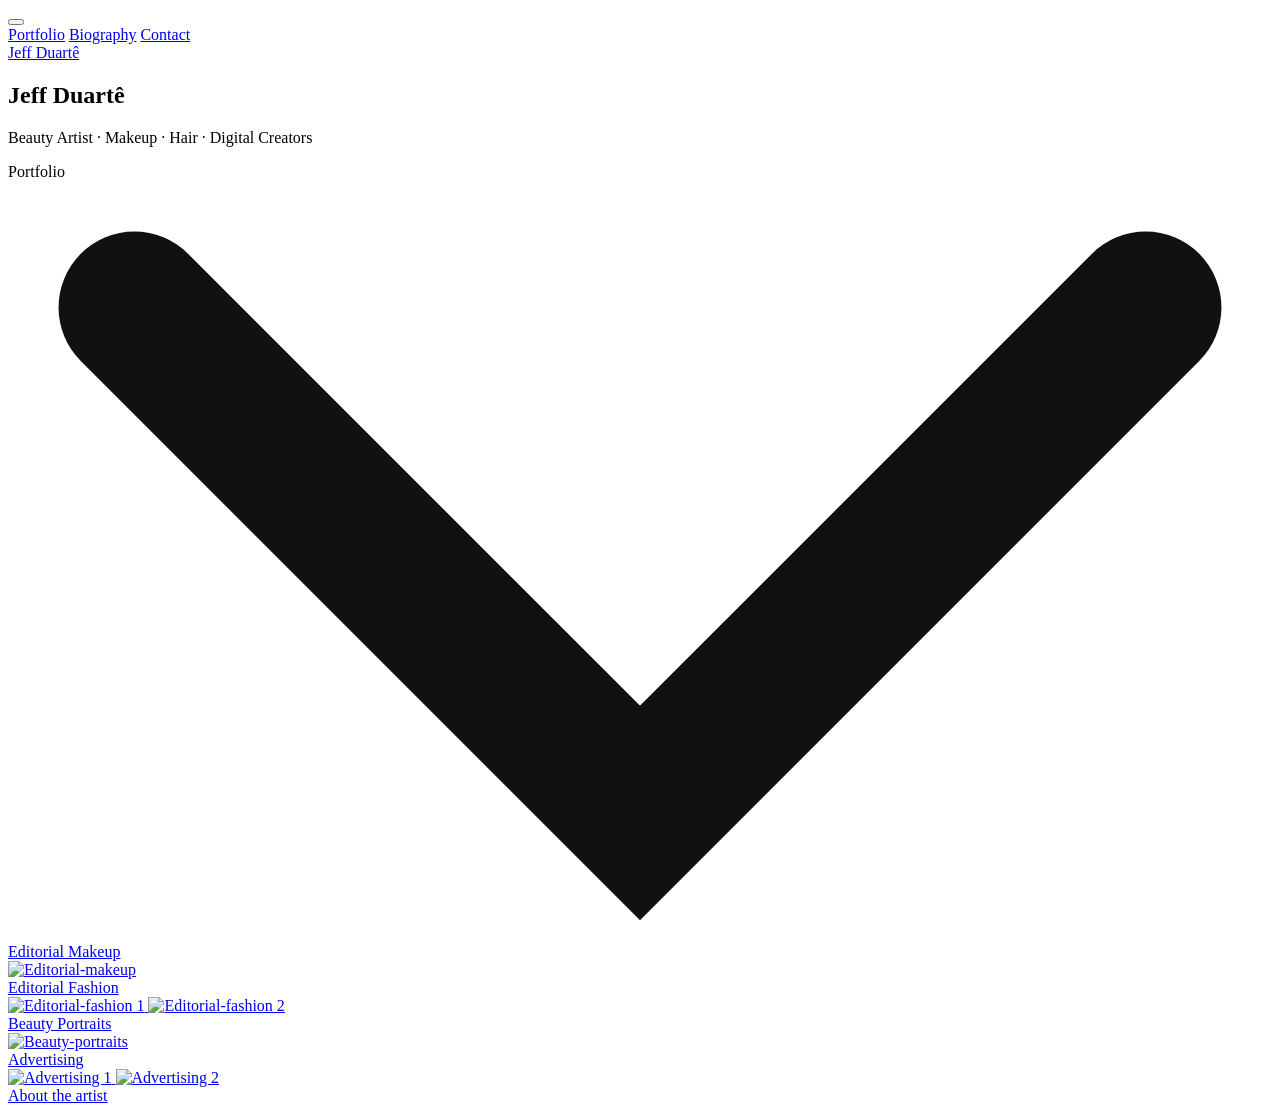
==== index.html @ 9f330096 "ajuste no site Commit to main" ====
<!DOCTYPE html>
<html lang="en">
<head>
<meta charset="UTF-8">
<meta name="viewport" content="width=device-width, initial-scale=1.0">
<title>Jeff Duartê</title>
<link rel="preconnect" href="https://fonts.googleapis.com">
<link rel="preconnect" href="https://fonts.gstatic.com" crossorigin>
<link href="https://fonts.googleapis.com/css2?family=Playfair+Display:wght@500;700&family=Lato:ital,wght@0,300;0,400;1,400&display=swap" rel="stylesheet">
<link rel="stylesheet" href="style.css">
</head>
<body>

<!-- NAV -->
<nav>
  <div class="nav-left">
    <button class="hamburger" id="hamburgerBtn" aria-label="Menu">
      <span></span><span></span><span></span>
    </button>
    <div class="dropdown" id="dropdown">
      <a href="#home">Portfolio</a>
      <a href="contact.html#biography"">Biography</a>
      <a href="contact.html#contact">Contact</a>
    </div>
  </div>
  <a href="#home" class="nav-logo">Jeff Duartê</a>
</nav>

<!-- HERO -->
<section class="hero" id="home">
  <div class="hero-inner">
    <h1 class="hero-name">Jeff Duartê</h1>
    <p class="hero-sub">Beauty Artist · Makeup · Hair · Digital Creators</p>
  </div>
</section>

<!-- PORTFOLIO -->
<section class="portfolio">

  <div class="portfolio-header">
    <span class="portfolio-title">
      Portfolio
      <svg viewBox="0 0 10 6" fill="none" xmlns="http://www.w3.org/2000/svg">
        <path d="M1 1L5 5L9 1" stroke="#111111" stroke-width="1.2" stroke-linecap="round"/>
      </svg>
    </span>
  </div>

  <div class="portfolio-content" id="portfolioContent">

    <!-- Editorial-makeup -->
    <div class="cat-block">
      <div class="cat-label">
        <a href="category.html#editorial-makeup"><span>Editorial Makeup</span></a>
      </div>
      <a href="category.html#editorial-makeup" class="img-link">
        <div class="grid-single">
          <img src="assets/img/Editorial-makeup/Editorial-makeup-12.webp" alt="Editorial-makeup">
        </div>
      </a>
    </div>

    <!-- Editorial-fashion -->
    <div class="cat-block">
      <div class="cat-label">
        <a href="category.html#editorial-fashion"><span>Editorial Fashion</span></a>
      </div>
      <a href="category.html#editorial-fashion" class="img-link">
        <div class="grid-two">
          <img src="assets/img/Editorial-fashion/Editorial-fashion-25.webp" alt="Editorial-fashion 1">
          <img src="assets/img/Editorial-fashion/Editorial-fashion-26.webp" alt="Editorial-fashion 2">
        </div>
      </a>
    </div>

    <!-- Beauty-portraits -->
    <div class="cat-block">
      <div class="cat-label">
        <a href="category.html#beauty-portraits"><span>Beauty Portraits</span></a>
      </div>
      <a href="category.html#beauty-portraits" class="img-link">
        <div class="grid-single">
          <img src="assets/img/Beauty-portraits/Beauty-portraits-3.webp" alt="Beauty-portraits">
        </div>
      </a>
    </div>

    <!-- Advertising -->
    <div class="cat-block">
      <div class="cat-label">
        <a href="category.html#advertising"><span>Advertising</span></a>
      </div>
      <a href="category.html#advertising" class="img-link">
        <div class="grid-two">
          <img src="assets/img/Advertising/Advertising-1.webp" alt="Advertising 1">
          <img src="assets/img/Advertising/Advertising-10.webp" alt="Advertising 2">
        </div>
      </a>
    </div>

  </div><!-- end portfolio-content -->

  <!-- About the artist -->
  <div class="about-btn-wrap">
    <a href="contact.html#biography" class="about-btn">About the artist</a>
  </div>

</section>

<!-- FOOTER BAR -->
<footer class="footer-bar">
</footer>

<script src="main.js"></script>

</body>
</html>
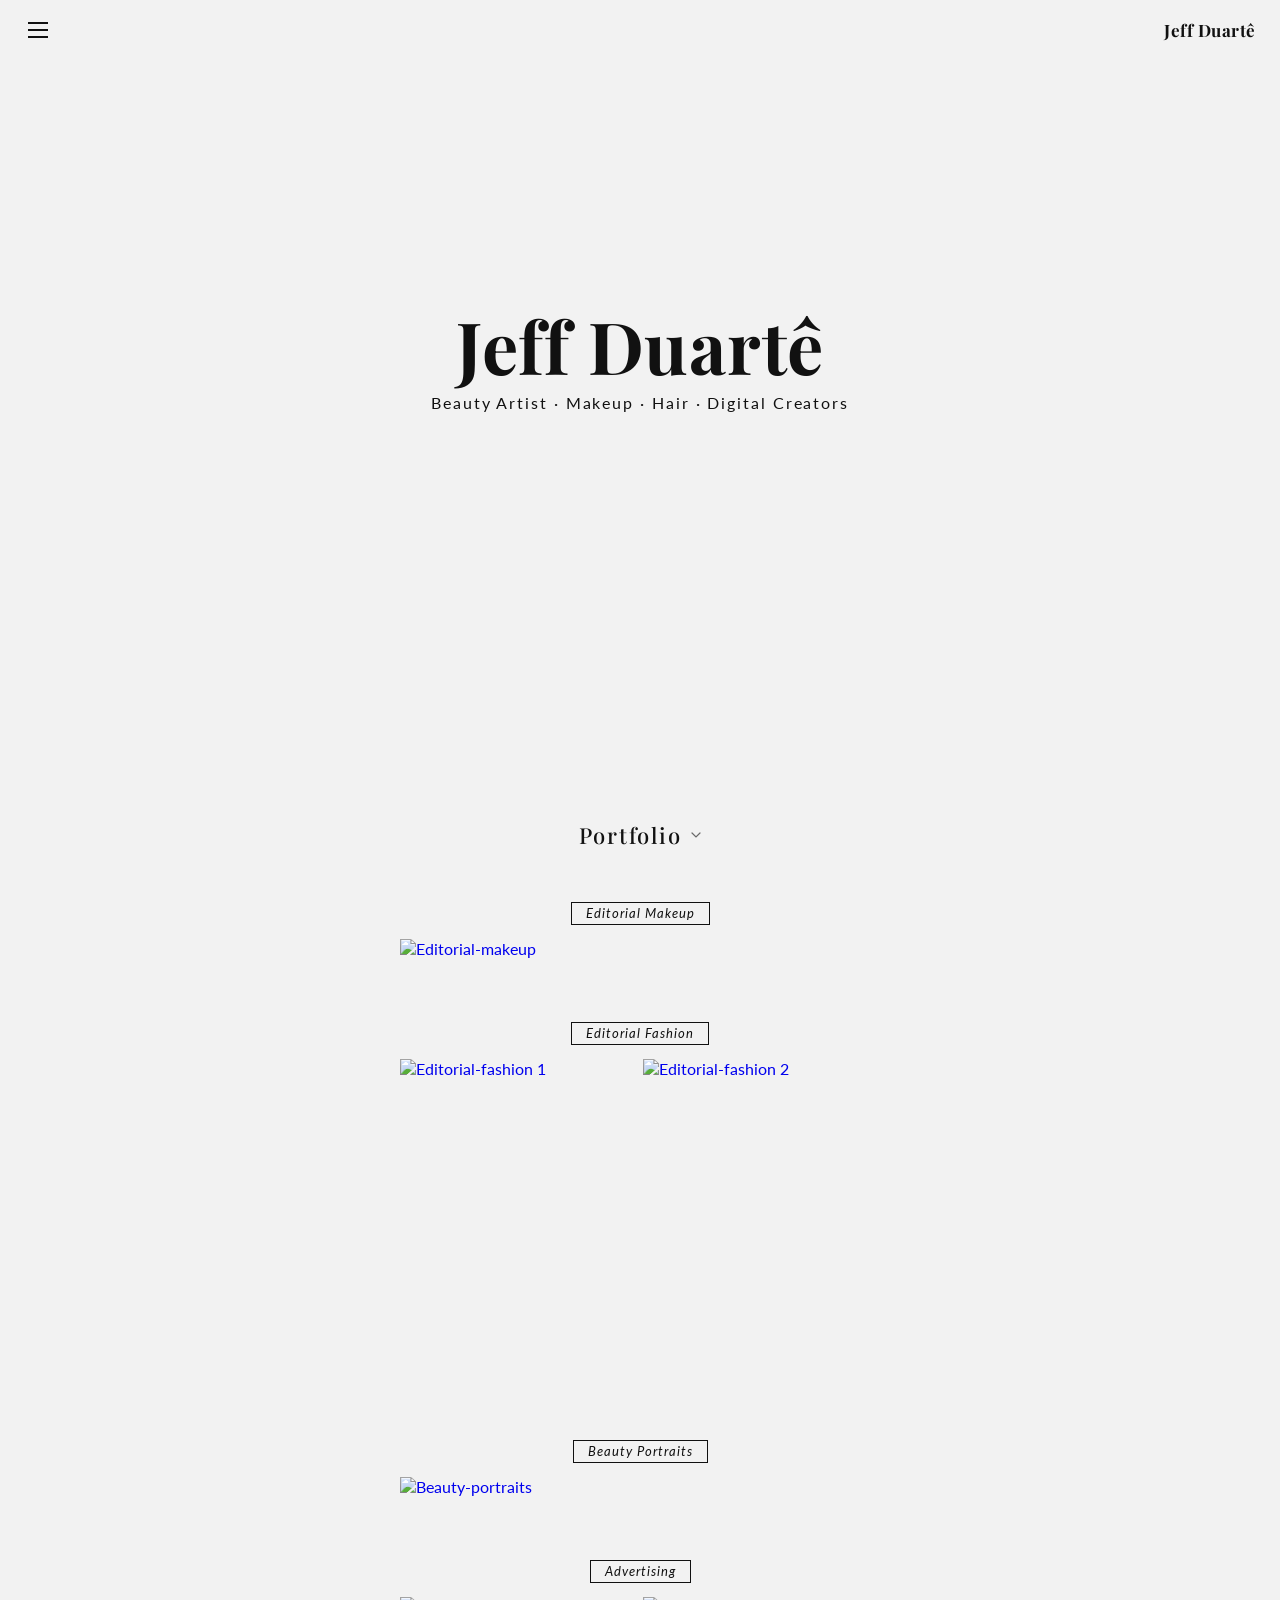
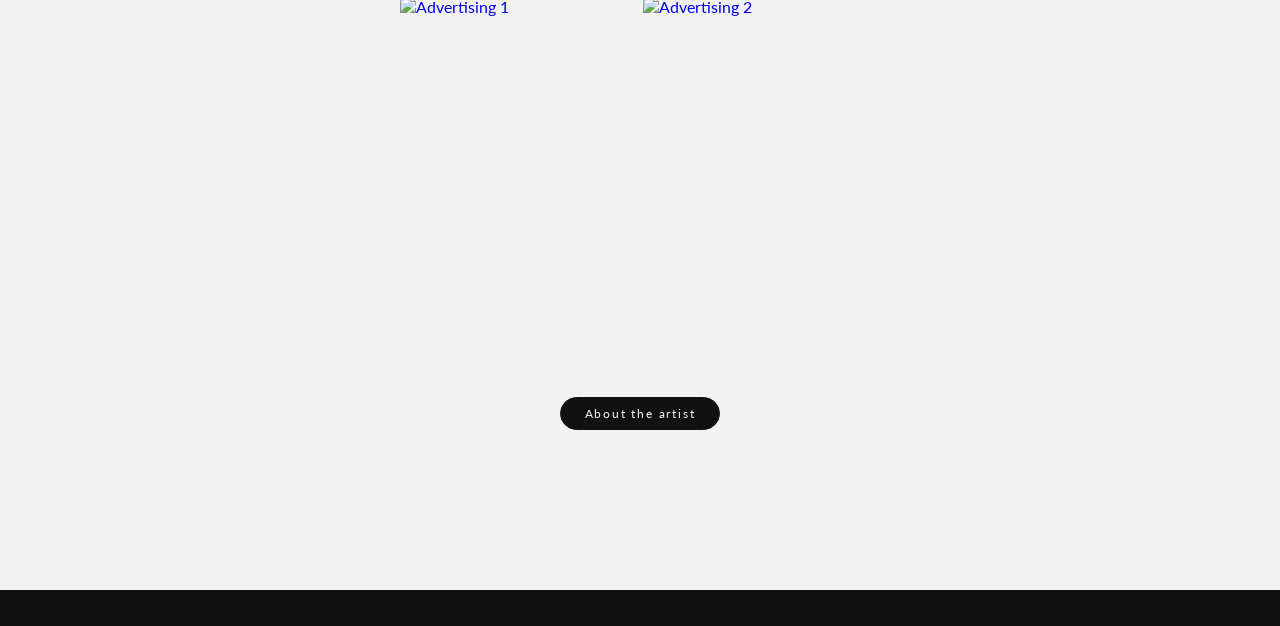
==== commit e68f80f9: "fix: favicon para mobile" ====
--- a/index.html
+++ b/index.html
@@ -8,6 +8,9 @@
 <link rel="preconnect" href="https://fonts.gstatic.com" crossorigin>
 <link href="https://fonts.googleapis.com/css2?family=Playfair+Display:wght@500;700&family=Lato:ital,wght@0,300;0,400;1,400&display=swap" rel="stylesheet">
 <link rel="stylesheet" href="style.css">
+<link rel="icon" href="assets/img/icon/favicon.svg" type="image/svg+xml">
+<link rel="icon" href="assets/img/icon/favicon.png" type="image/png">
+<link rel="apple-touch-icon" href="assets/img/icon/favicon-180.png">
 </head>
 <body>
 
@@ -19,7 +22,7 @@
     </button>
     <div class="dropdown" id="dropdown">
       <a href="#home">Portfolio</a>
-      <a href="contact.html#biography"">Biography</a>
+      <a href="contact.html#biography">Biography</a>
       <a href="contact.html#contact">Contact</a>
     </div>
   </div>
@@ -112,6 +115,17 @@
 </footer>
 
 <script src="main.js"></script>
-
+<script src="https://identity.netlify.com/v1/netlify-identity-widget.js"></script>
+<script>
+  if (window.netlifyIdentity) {
+    window.netlifyIdentity.on("init", user => {
+      if (!user) {
+        window.netlifyIdentity.on("login", () => {
+          document.location.href = "/admin/";
+        });
+      }
+    });
+  }
+</script>
 </body>
 </html>
--- a/style.css
+++ b/style.css
@@ -0,0 +1,324 @@
+*, *::before, *::after { box-sizing: border-box; margin: 0; padding: 0; }
+
+html, body {
+  font-family: 'Lato', sans-serif;
+}
+
+body {
+  background-color: #f2f2f2;
+  overflow-x: hidden;
+  position: relative;
+  display: flex;
+  flex-direction: column;
+}
+
+.hero::before {
+  content: '';
+  position: absolute;
+  inset: 0;
+  background-image: url("assets/img/texture/texturedark.png");
+  background-repeat: repeat;
+  background-size: 640px 960px;
+  opacity: 0.5;
+  pointer-events: none;
+  z-index: 0;
+}
+
+nav {
+  position: fixed;
+  top: 0; left: 0; right: 0;
+  z-index: 100;
+  display: flex;
+  align-items: center;
+  justify-content: space-between;
+  padding: 18px 24px;
+  background: rgba(242,242,242,0.9);
+  backdrop-filter: blur(6px);
+}
+
+.hamburger {
+  display: flex;
+  flex-direction: column;
+  gap: 5px;
+  cursor: pointer;
+  background: none;
+  border: none;
+  padding: 4px;
+}
+
+.hamburger span {
+  display: block;
+  width: 20px;
+  height: 2px;
+  background: #111111;
+}
+
+.nav-logo {
+  font-family: 'Playfair Display', serif;
+  font-size: 17px;
+  font-weight: 700;
+  letter-spacing: 0.03em;
+  color: #111111;
+  text-decoration: none;
+}
+
+
+.nav-left {
+  position: relative;
+}
+
+.dropdown {
+  position: absolute;
+  top: calc(100% + 4px);
+  left: 0;
+  background: rgba(242,242,242,0.97);
+  backdrop-filter: blur(8px);
+  border: 1px solid #ddd;
+  min-width: 160px;
+  padding: 8px 0;
+  opacity: 0;
+  pointer-events: none;
+  transform: translateY(-6px);
+  transition: opacity 0.22s ease, transform 0.22s ease;
+  z-index: 200;
+}
+
+.dropdown.open {
+  opacity: 1;
+  pointer-events: all;
+  transform: translateY(0);
+}
+
+.dropdown a {
+  display: block;
+  font-family: 'Lato', sans-serif;
+  font-size: 12px;
+  font-weight: 400;
+  letter-spacing: 0.15em;
+  text-transform: uppercase;
+  color: #111111;
+  text-decoration: none;
+  padding: 11px 20px;
+  transition: background 0.2s, color 0.2s;
+}
+
+.dropdown a:hover {
+  background: #111111;
+  color: #f2f2f2;
+}
+
+
+.hero {
+  position: relative;
+  z-index: 1;
+  height: 80svh;
+  display: flex;
+  align-items: center;
+  justify-content: center;
+  text-align: center;
+  background-color: #f2f2f2;
+  overflow: hidden;
+}
+
+.hero-inner {
+  position: relative;
+  z-index: 1;
+  display: flex;
+  flex-direction: column;
+  align-items: center;
+  gap: 8px;
+  animation: fadeUp 1.4s cubic-bezier(0.16, 1, 0.3, 1) both;
+}
+
+.hero-name {
+  font-family: 'Playfair Display', serif;
+  font-size: clamp(42px, 11vw, 72px);
+  font-weight: 700;
+  letter-spacing: 0.01em;
+  line-height: 1;
+  color: #111111;
+}
+
+.hero-sub {
+  font-family: 'Lato', sans-serif;
+  font-size: clamp(13px, 3.8vw, 16px);
+  font-weight: 400;
+  letter-spacing: 0.12em;
+  color: #111111;
+  margin-top: 4px;
+}
+
+@keyframes fadeUp {
+  from { opacity: 0; transform: translateY(18px); }
+  to   { opacity: 1; transform: translateY(0); }
+}
+
+.portfolio {
+  position: relative;
+  z-index: 1;
+  padding: 80px 0 80px;
+}
+
+.portfolio-header {
+  text-align: center;
+  margin-bottom: 52px;
+}
+
+.portfolio-title {
+  font-family: 'Playfair Display', serif;
+  font-size: clamp(16px, 4.2vw, 22px);
+  font-weight: 500;
+  letter-spacing: 0.08em;
+  color: #111111;
+  display: inline-flex;
+  align-items: center;
+  gap: 10px;
+  cursor: pointer;
+}
+
+.portfolio-title svg {
+  width: 10px;
+  height: 10px;
+  opacity: 0.6;
+  transition: transform 0.35s ease;
+}
+
+.portfolio-title.collapsed svg {
+  transform: rotate(-90deg);
+}
+
+.portfolio-content {
+  overflow: hidden;
+  max-height: 5000px;
+  transition: max-height 0.5s ease, opacity 0.4s ease;
+  opacity: 1;
+}
+
+.portfolio-content.collapsed {
+  max-height: 0;
+  opacity: 0;
+}
+
+.cat-block {
+  margin-bottom: 52px;
+  padding: 0 20px;
+  max-width: 480px;
+  margin-left: auto;
+  margin-right: auto;
+}
+
+.cat-label a {
+  text-decoration: none;
+}
+
+.cat-label {
+  text-align: center;
+  margin-bottom: 14px;
+}
+
+.cat-label span {
+  display: inline-block;
+  font-family: 'Lato', sans-serif;
+  font-size: 12.5px;
+  font-weight: 400;
+  font-style: italic;
+  letter-spacing: 0.08em;
+  color: #111111;
+  border: 1px solid #111111;
+  padding: 3px 14px;
+  cursor: pointer;
+  transition: background 0.25s, color 0.25s;
+}
+
+.cat-label span:hover {
+  background: #111111;
+  color: #f2f2f2;
+}
+
+.grid-single img {
+  width: 100%;
+  display: block;
+  object-fit: cover;
+}
+
+.grid-two {
+  display: grid;
+  grid-template-columns: 1fr 1fr;
+  gap: 5px;
+}
+
+.grid-two img {
+  width: 100%;
+  display: block;
+  object-fit: cover;
+  aspect-ratio: 3/4;
+}
+
+.img-link {
+  display: block;
+  text-decoration: none;
+  cursor: pointer;
+}
+
+.img-link img {
+  transition: opacity 0.25s ease;
+}
+
+.img-link:hover img {
+  opacity: 0.85;
+}
+
+.about-btn-wrap {
+  text-align: center;
+  padding: 20px 0 60px;
+}
+
+.about-btn {
+  display: inline-block;
+  font-family: 'Lato', sans-serif;
+  font-size: 12px;
+  font-weight: 400;
+  letter-spacing: 0.15em;
+  color: #f2f2f2;
+  background: #111111;
+  border: 1px solid #111111;
+  padding: 8px 24px;
+  text-decoration: none;
+  border-radius: 20px;
+  transition: background 0.25s, color 0.25s;
+}
+
+.about-btn:hover {
+  background: #f2f2f2;
+  color: #111111;
+}
+
+.footer-bar {
+  background: #111111;
+  height: 36px;
+  width: 100%;
+  display: flex;
+  align-items: center;
+  justify-content: center;
+  position: relative;
+  z-index: 1;
+  margin-top: auto;
+}
+
+@media (min-width: 768px) {
+  .portfolio { padding: 100px 0 100px; }
+  .cat-block { padding: 0 40px; max-width: 560px; margin-bottom: 64px; }
+}
+
+body {
+  opacity: 0;
+  transition: opacity 0.3s ease;
+}
+
+body.page-loaded {
+  opacity: 1;
+}
+
+body.fade-out {
+  opacity: 0;
+}
